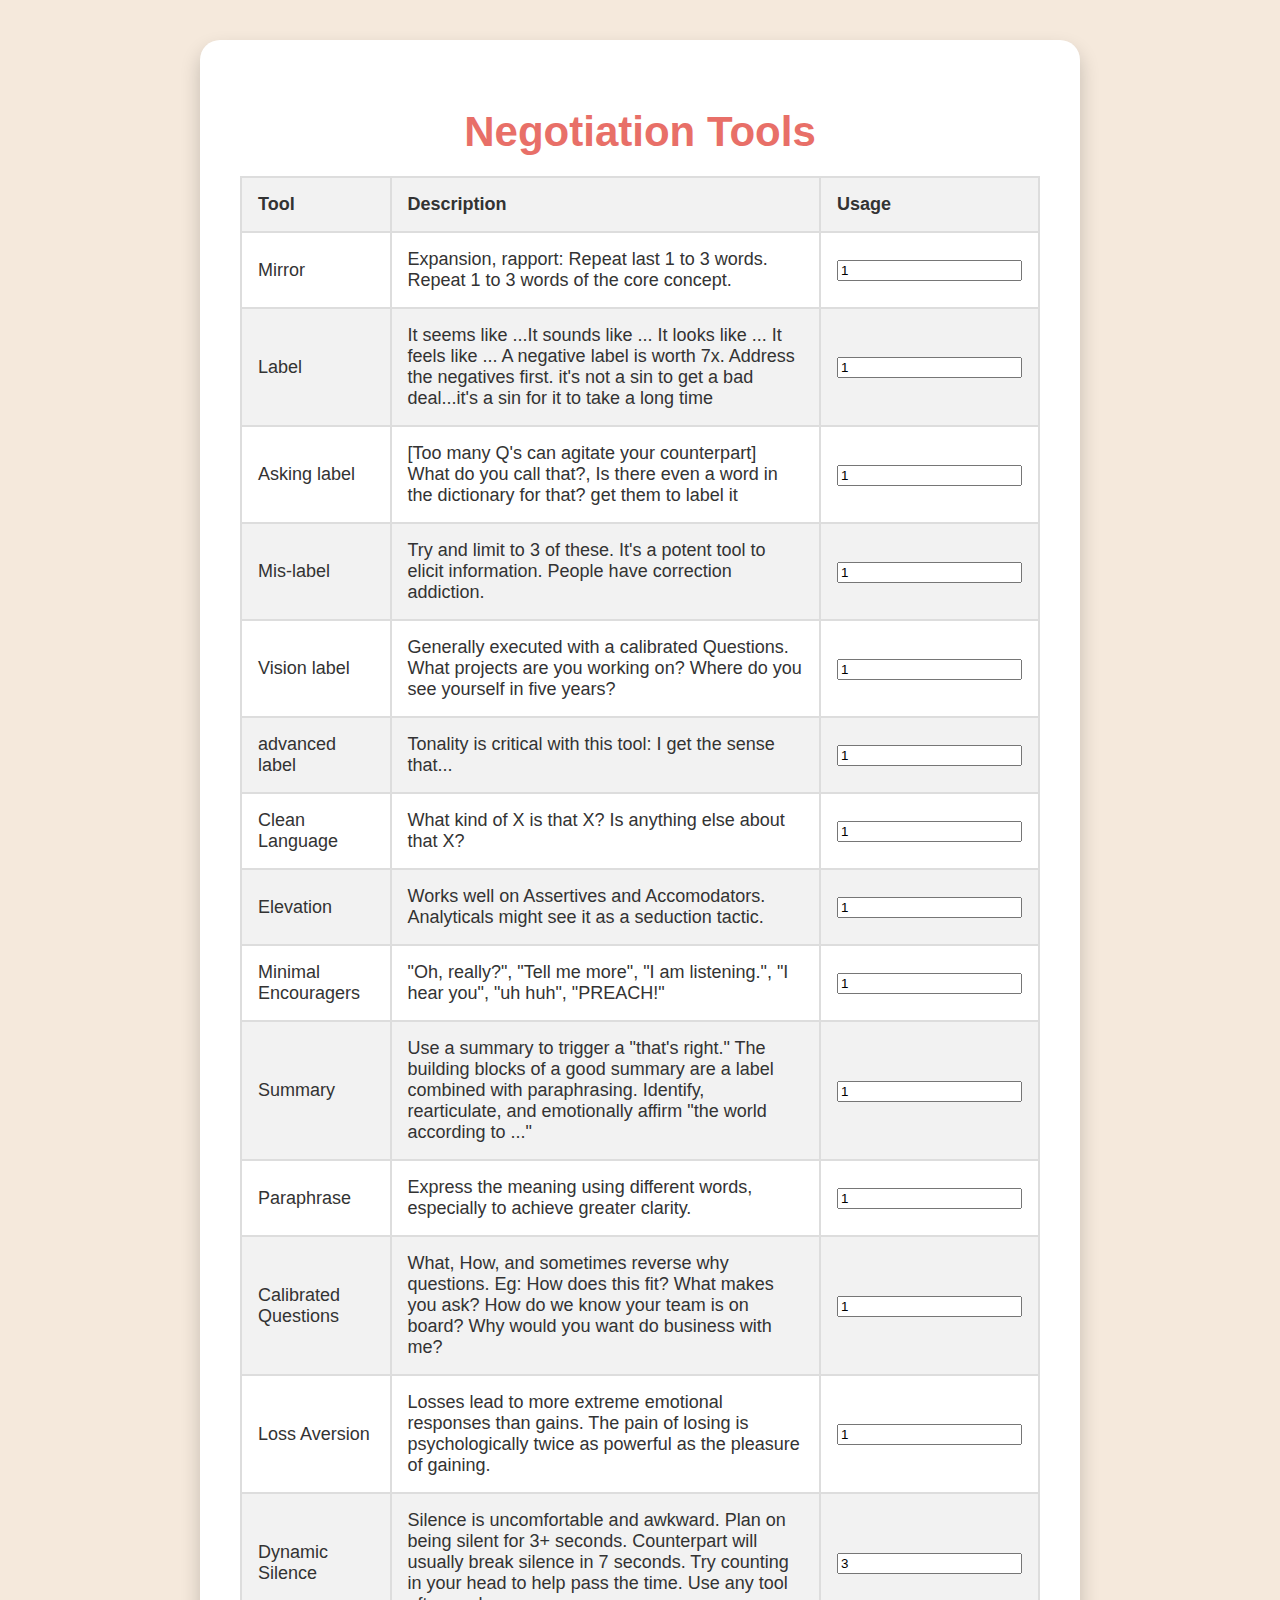
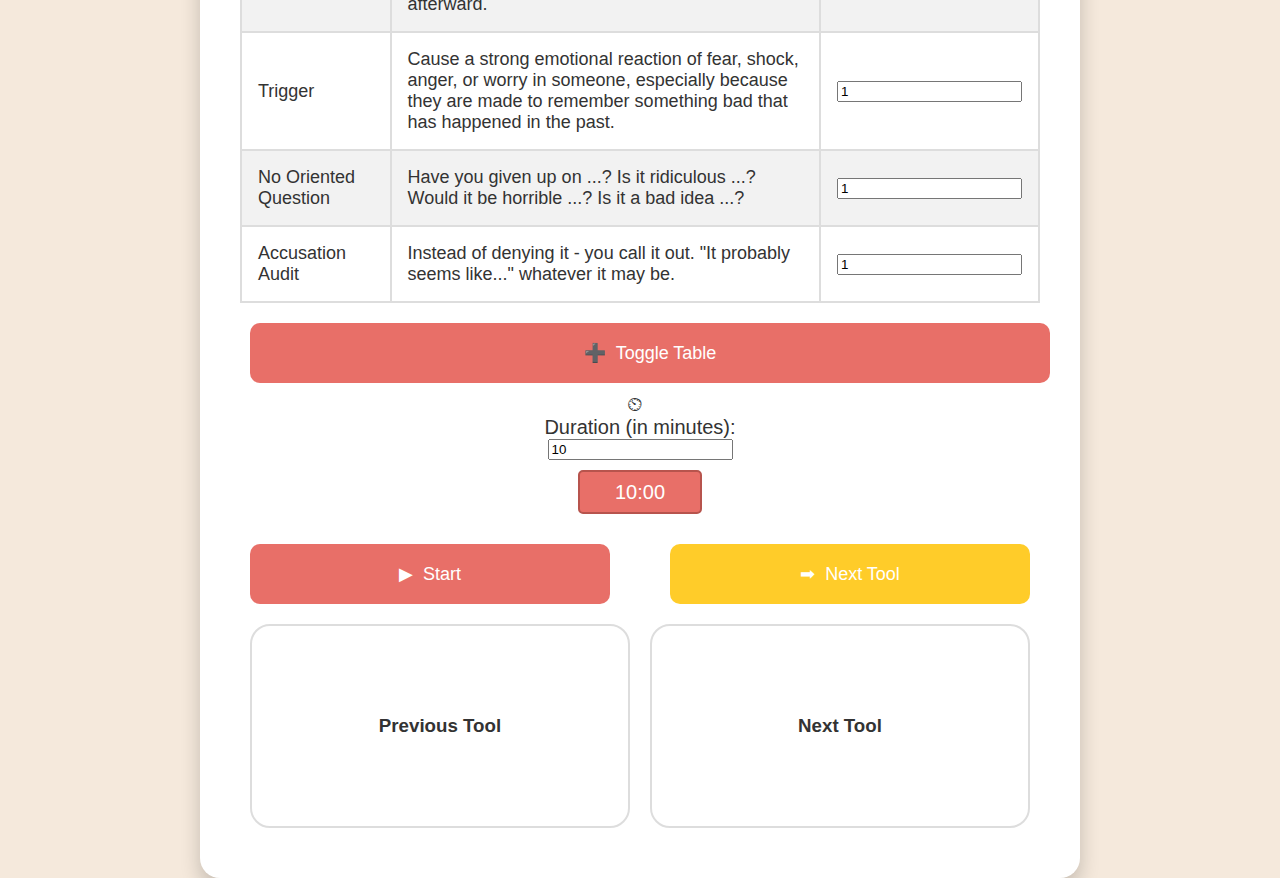
==== website/index.html @ 01fb950c "[NOD-ify13] UI refresh, enhancements to navigating tools." ====
<!DOCTYPE html>
<html lang="en">
<head>
    <meta charset="UTF-8">
    <meta name="viewport" content="width=device-width, initial-scale=1.0">
    <title>Negotiation Tools</title>
    <link rel="icon" href="http://nod-ify.com/nodicon.ico" type="image/x-icon">
    <style>
        body {
            font-family: 'Arial', sans-serif;
            margin: 0;
            padding: 0;
            background-color: #f5e9dc; /* Warm background color */
            color: #333;
            display: flex;
            flex-direction: column;
            align-items: center;
            min-height: 100vh;
        }

        #container {
            width: 90%;
            max-width: 800px;
            padding: 40px;
            background-color: #fff;
            border-radius: 20px; /* Slightly increased border-radius */
            box-shadow: 0 10px 20px rgba(0, 0, 0, 0.2); /* Soft shadow */
            text-align: center;
            margin-top: 40px; /* Increased top margin */
        }

        h1 {
            color: #e86f68; /* Warm title color */
            font-size: 42px; /* Increased title font size */
            margin-bottom: 20px;
        }

        table {
            width: 100%;
            border-collapse: collapse;
            margin: 20px 0;
        }

        th, td {
            border: 2px solid #ddd;
            padding: 16px;
            text-align: left;
            font-size: 18px;
        }

        th {
            background-color: #f2f2f2;
        }

        .large-button {
            width: 45%;
            height: 60px;
            font-size: 18px;
            margin: 10px;
            border: none;
            cursor: pointer;
            border-radius: 10px; /* Rounded corners for buttons */
            color: #fff;
            background-color: #e86f68; /* Warm button color */
            display: flex;
            justify-content: center;
            align-items: center;
            transition: background-color 0.3s ease;
        }

        .large-button:last-child {
            background-color: #ffcc29; /* Warm secondary button color */
        }

        .large-button:hover {
            background-color: #d85751; /* Darker color on hover */
        }

        .icon {
            margin-right: 10px;
        }

        #timerContainer {
            font-size: 20px;
            margin-bottom: 20px;
            display: flex;
            flex-direction: column;
            align-items: center;
        }

        #timer {
            width: 120px;
            height: 40px;
            background-color: #e86f68; /* Warm timer color */
            border: 2px solid #b7544d; /* Slightly darker border */
            border-radius: 5px;
            display: flex;
            justify-content: center;
            align-items: center;
            color: #fff;
            margin-top: 10px;
        }

        #toolsTableBody tr:nth-child(even) {
            background-color: #f2f2f2;
        }

        #tableToggle {
            width: 100%;
            height: 60px;
            font-size: 18px;
            margin: 10px;
            border: none;
            cursor: pointer;
            border-radius: 10px; /* Rounded corners for toggle button */
            color: #fff;
            background-color: #e86f68; /* Warm button color */
            display: flex;
            justify-content: center;
            align-items: center;
            transition: background-color 0.3s ease;
        }

        .tool-frame {
            width: calc(50% - 20px);
            height: 200px;
            margin: 10px;
            border: 2px solid #ddd;
            border-radius: 20px; /* Rounded corners for tool frames */
            display: flex;
            flex-direction: column;
            justify-content: center;
            align-items: center;
        }

        .tool-frame h3 {
            margin: 10px 0;
        }

        .tool-frame p {
            margin: 0;
        }
    </style>
</head>
<body>
    <div id="container">
        <h1>Negotiation Tools</h1>
        <table>
            <thead>
                <tr>
                    <th>Tool</th>
                    <th>Description</th>
                    <th>Usage</th>
                </tr>
            </thead>
            <tbody id="toolsTableBody">
                <!-- Rows will be added by the script -->
            </tbody>
        </table>
        <button id="tableToggle" onclick="toggleTable()"><div class="icon">➕</div> Toggle Table</button>
        <div id="timerContainer">
            <div class="icon">⏲</div> Duration (in minutes): <input type="number" id="duration" value="10">
            <div id="timer">10:00</div>
        </div>
        <div style="display: flex; justify-content: space-between; width: 100%;">
            <button onclick="initializeToolsAndStartTimer()" class="large-button"><div class="icon">▶</div> Start</button>
            <button onclick="getNextTool()" class="large-button" id="nextToolButton" disabled=""><div class="icon">➡</div> Next Tool</button>
        </div>
        <div id="tool"></div>
        <div style="display: flex; justify-content: space-between;">
            <div class="tool-frame" id="previousToolFrame">
                <h3>Previous Tool</h3>
                <p id="previousTool"></p>
            </div>
            <div class="tool-frame" id="nextToolFrame">
                <h3>Next Tool</h3>
                <p id="nextTool"></p>
            </div>
        </div>
    </div>

    <script>
        // JavaScript functions for your functionality can go here
        let tableVisible = true;

        function toggleTable() {
            const table = document.querySelector('table');
            if (tableVisible) {
                table.style.display = 'none';
                tableVisible = false;
                document.getElementById('tableToggle').innerHTML = '<div class="icon">➖</div> Toggle Table';
            } else {
                table.style.display = 'table';
                tableVisible = true;
                document.getElementById('tableToggle').innerHTML = '<div class="icon">➕</div> Toggle Table';
            }
        }
    </script>

    <script>
        const tools = [
            { name: 'Mirror', description: 'Expansion, rapport: Repeat last 1 to 3 words. Repeat 1 to 3 words of the core concept.' },
            { name: 'Label', description: 'It seems like ...It sounds like ... It looks like ... It feels like ... A negative label is worth 7x. Address the negatives first. it\'s not a sin to get a bad deal...it\'s a sin for it to take a long time' },
            { name: 'Asking label', description: '[Too many Q\'s can agitate your counterpart] What do you call that?, Is there even a word in the dictionary for that? get them to label it'},
            { name: 'Mis-label', description: 'Try and limit to 3 of these. It\'s a potent tool to elicit information. People have correction addiction.'},
            { name: 'Vision label', description: 'Generally executed with a calibrated Questions. What projects are you working on? Where do you see yourself in five years?'},
            { name: 'advanced label', description: 'Tonality is critical with this tool: I get the sense that...'}, 
            { name: 'Clean Language', description: 'What kind of X is that X? Is anything else about that X?' },
            { name: 'Elevation', description: 'Works well on Assertives and Accomodators. Analyticals might see it as a seduction tactic.' },
            { name: 'Minimal Encouragers', description: '"Oh, really?", "Tell me more", "I am listening.", "I hear you", "uh huh", "PREACH!"'},
            { name: 'Summary', description: 'Use a summary to trigger a "that\'s right." The building blocks of a good summary are a label combined with paraphrasing. Identify, rearticulate, and emotionally affirm "the world according to ..."' },
            { name: 'Paraphrase', description: 'Express the meaning using different words, especially to achieve greater clarity.' },
            { name: 'Calibrated Questions', description: 'What, How, and sometimes reverse why questions. Eg: How does this fit? What makes you ask? How do we know your team is on board? Why would you want do business with me?' },
            { name: 'Loss Aversion', description: 'Losses lead to more extreme emotional responses than gains. The pain of losing is psychologically twice as powerful as the pleasure of gaining.' },
            { name: 'Dynamic Silence', description: 'Silence is uncomfortable and awkward. Plan on being silent for 3+ seconds. Counterpart will usually break silence in 7 seconds. Try counting in your head to help pass the time. Use any tool afterward.' },
            { name: 'Trigger', description: 'Cause a strong emotional reaction of fear, shock, anger, or worry in someone, especially because they are made to remember something bad that has happened in the past.' },
            { name: 'No Oriented Question', description: 'Have you given up on ...? Is it ridiculous ...? Would it be horrible ...? Is it a bad idea ...?' },
            { name: 'Accusation Audit', description: 'Instead of denying it - you call it out. "It probably seems like..." whatever it may be.' }
        ];

        function displayToolsInTable() {
            const tbody = document.getElementById('toolsTableBody');
            tools.forEach(tool => {
                const row = document.createElement('tr');
                const nameCell = document.createElement('td');
                const descCell = document.createElement('td');
                const countCell = document.createElement('td');
                const input = document.createElement('input');

                input.type = 'number';
                input.value = tool.name === 'Dynamic Silence' ? 3 : 1;
                input.id = tool.name.replace(/ /g, '_');

                nameCell.textContent = tool.name;
                descCell.textContent = tool.description;
                countCell.appendChild(input);

                row.appendChild(nameCell);
                row.appendChild(descCell);
                row.appendChild(countCell);

                tbody.appendChild(row);
            });
        }

        let currentTools = [];
        let usedTools = [];
        let timer = null;
        let endTime = null;

        function initializeToolsAndStartTimer() {
            resetCurrentTools();

            const duration = parseInt(document.getElementById('duration').value);
            endTime = Date.now() + duration * 60 * 1000; // Convert to milliseconds
            timer = setInterval(updateTimer, 1000);

            document.getElementById("nextToolButton").disabled = false;
            getNextTool(); // Display the first tool when starting
        }

        function resetCurrentTools() {
            currentTools = [];
            tools.forEach(tool => {
                const toolCount = parseInt(document.getElementById(tool.name.replace(/ /g, '_')).value);
                for (let i = 0; i < toolCount; i++) {
                    currentTools.push(tool);
                }
            });

            // Shuffle currentTools array for randomness
            for (let i = currentTools.length - 1; i > 0; i--) {
                const j = Math.floor(Math.random() * (i + 1));
                [currentTools[i], currentTools[j]] = [currentTools[j], currentTools[i]];
            }
        }

        function getNextTool() {
            if (currentTools.length === 0) {
                resetCurrentTools();
            }

            if (Date.now() > endTime) {
                clearInterval(timer);
                document.getElementById('tool').innerHTML = '<h2>Session complete!</h2>';
                document.getElementById('timer').innerHTML = 'Time left: 00:00';
                document.getElementById("nextToolButton").disabled = true;
                return;
            }

            const nextTool = currentTools.pop();
            const currentTool = document.getElementById('tool').innerHTML;
            usedTools.push(currentTool);
            displayTool(nextTool);
            document.getElementById('previousTool').innerHTML = currentTool;
            if (currentTools.length > 0) {
                document.getElementById('nextTool').innerHTML = currentTools[currentTools.length - 1].name;
            } else {
                document.getElementById('nextTool').innerHTML = "No tools left";
            }
        }

        function displayTool(tool) {
            document.getElementById('tool').innerHTML = `
                <h2>${tool.name}</h2>
                <p>${tool.description}</p>
            `;
        }

        function updateTimer() {
            const timeLeft = endTime - Date.now();
            if (timeLeft <= 0) {
                clearInterval(timer);
                document.getElementById('tool').innerHTML = '<h2>Session complete!</h2>';
                document.getElementById('timer').innerHTML = 'Time left: 00:00';
                document.getElementById("nextToolButton").disabled = true;
                return;
            }

            const minutesLeft = Math.floor(timeLeft / (60 * 1000));
            const secondsLeft = Math.floor((timeLeft % (60 * 1000)) / 1000);

            document.getElementById('timer').textContent = `Time left: ${String(minutesLeft).padStart(2, '0')}:${String(secondsLeft).padStart(2, '0')}`;
        }

        displayToolsInTable();
    </script>
</body>
</html>
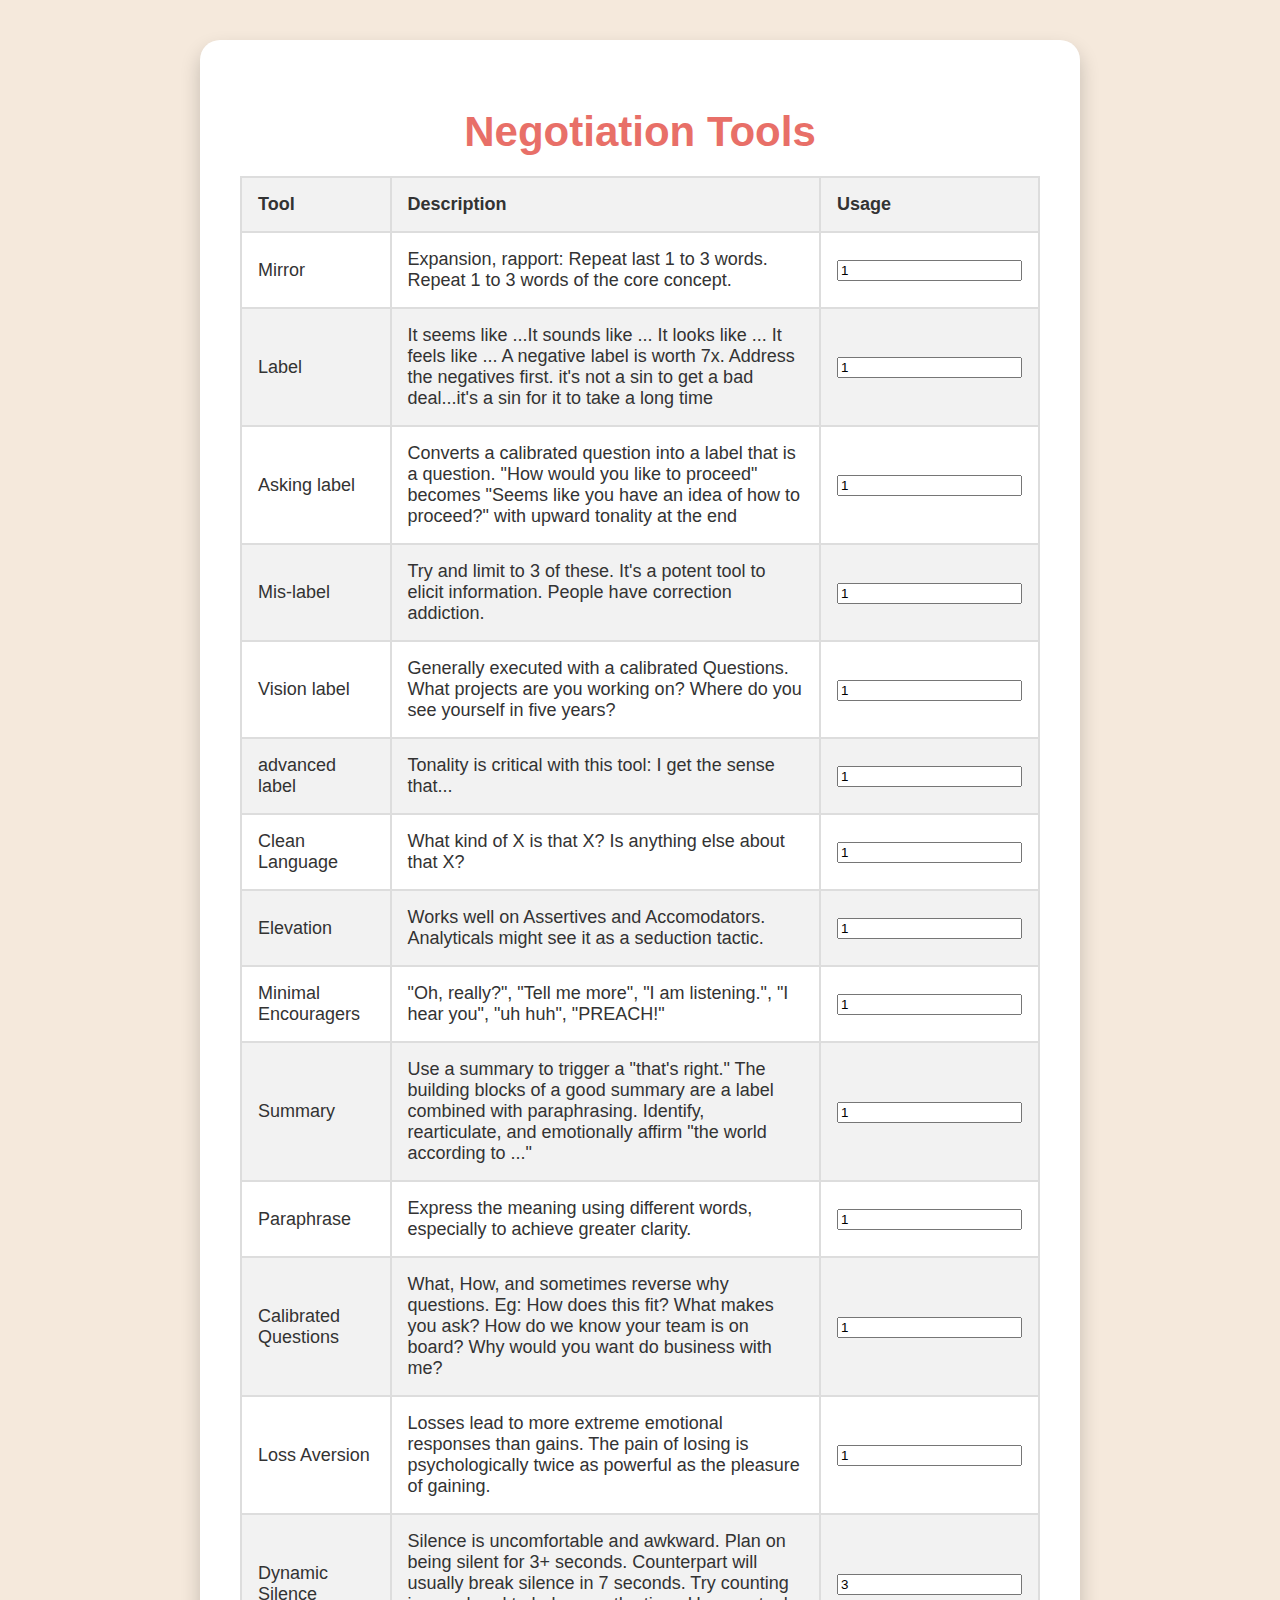
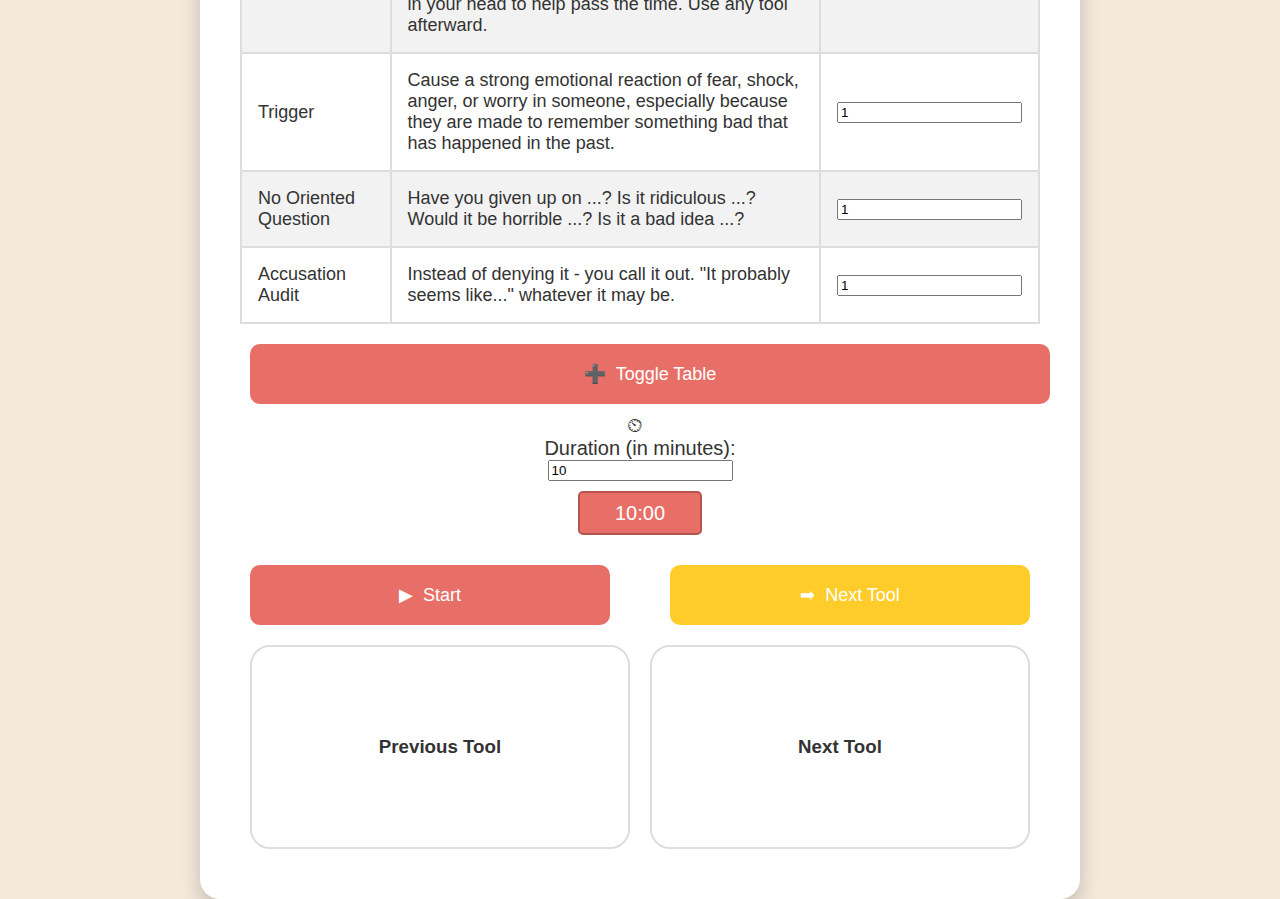
==== commit 8b22f153: "Update index.html" ====
--- a/website/index.html
+++ b/website/index.html
@@ -201,7 +201,7 @@
         const tools = [
             { name: 'Mirror', description: 'Expansion, rapport: Repeat last 1 to 3 words. Repeat 1 to 3 words of the core concept.' },
             { name: 'Label', description: 'It seems like ...It sounds like ... It looks like ... It feels like ... A negative label is worth 7x. Address the negatives first. it\'s not a sin to get a bad deal...it\'s a sin for it to take a long time' },
-            { name: 'Asking label', description: '[Too many Q\'s can agitate your counterpart] What do you call that?, Is there even a word in the dictionary for that? get them to label it'},
+            { name: 'Asking label', description: 'Converts a calibrated question into a label that is a question. \"How would you like to proceed\" becomes "Seems like you have an idea of how to proceed?\" with upward tonality at the end'},
             { name: 'Mis-label', description: 'Try and limit to 3 of these. It\'s a potent tool to elicit information. People have correction addiction.'},
             { name: 'Vision label', description: 'Generally executed with a calibrated Questions. What projects are you working on? Where do you see yourself in five years?'},
             { name: 'advanced label', description: 'Tonality is critical with this tool: I get the sense that...'}, 
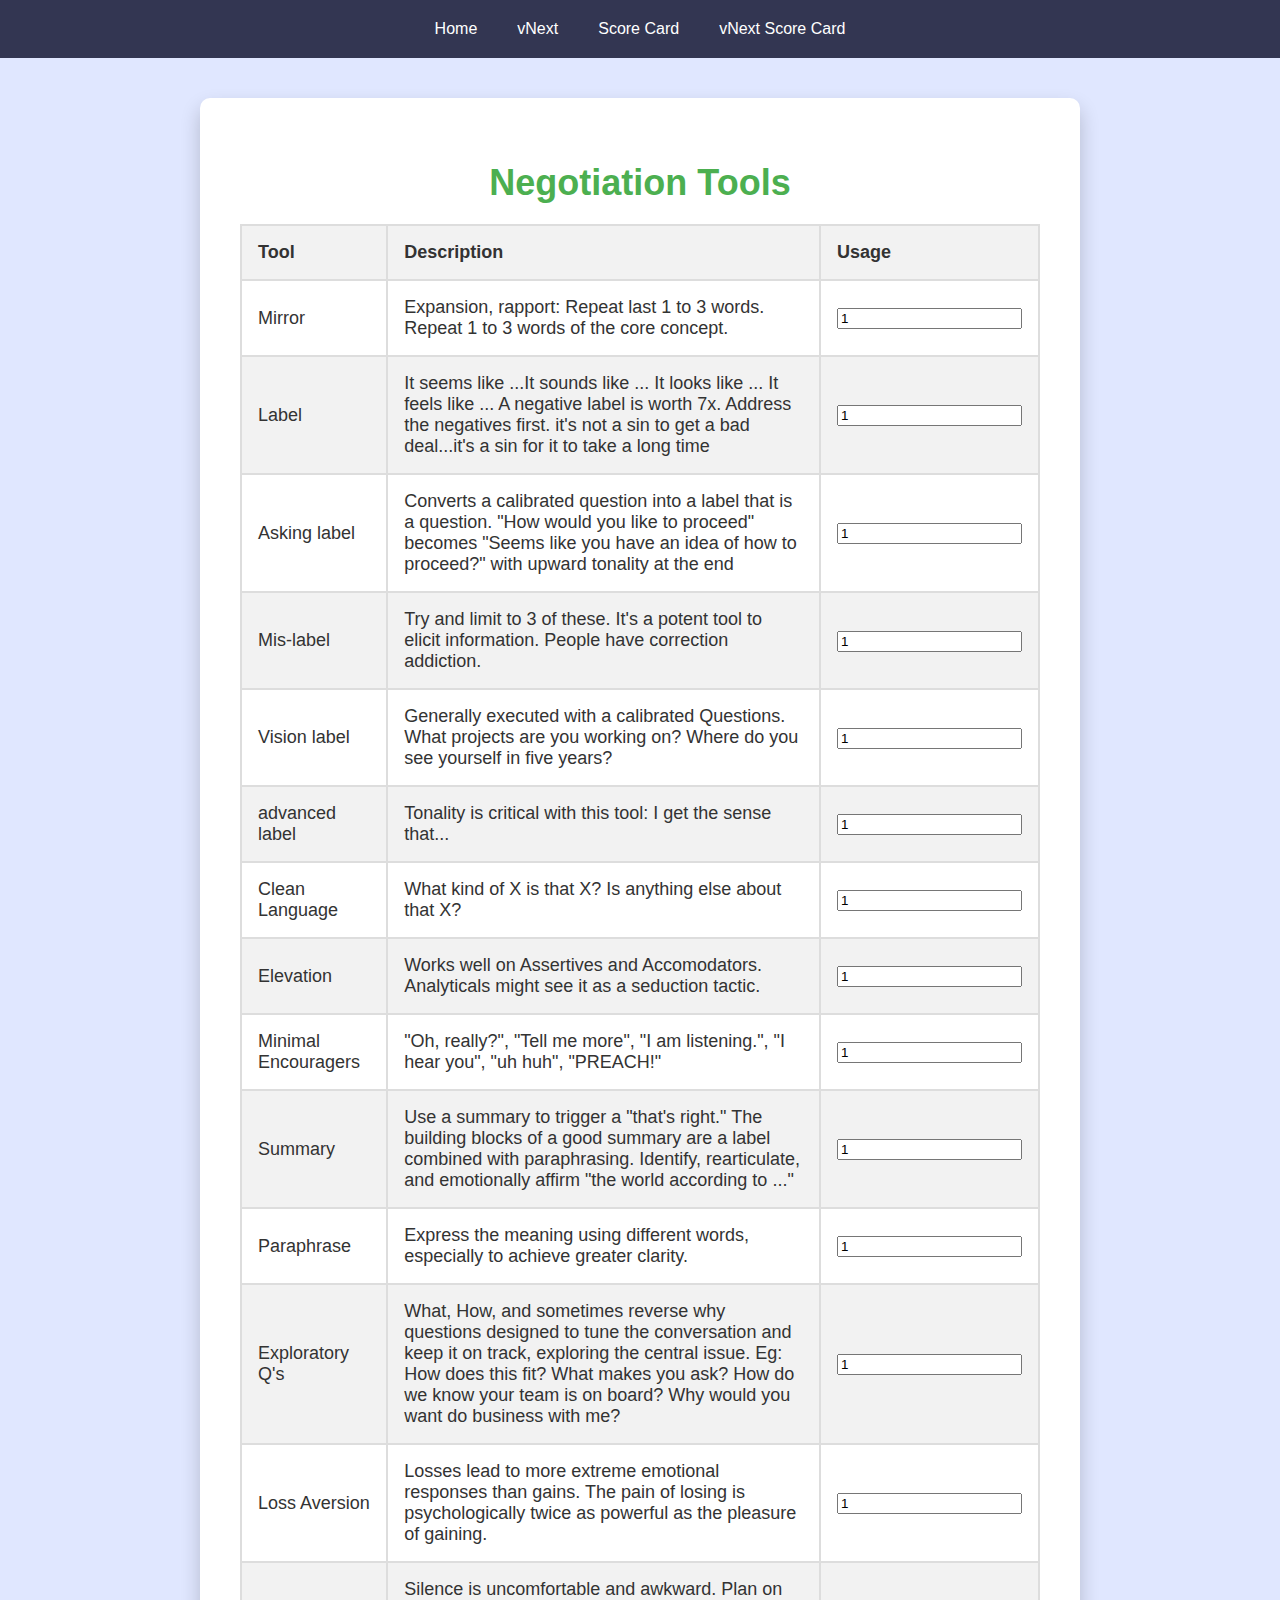
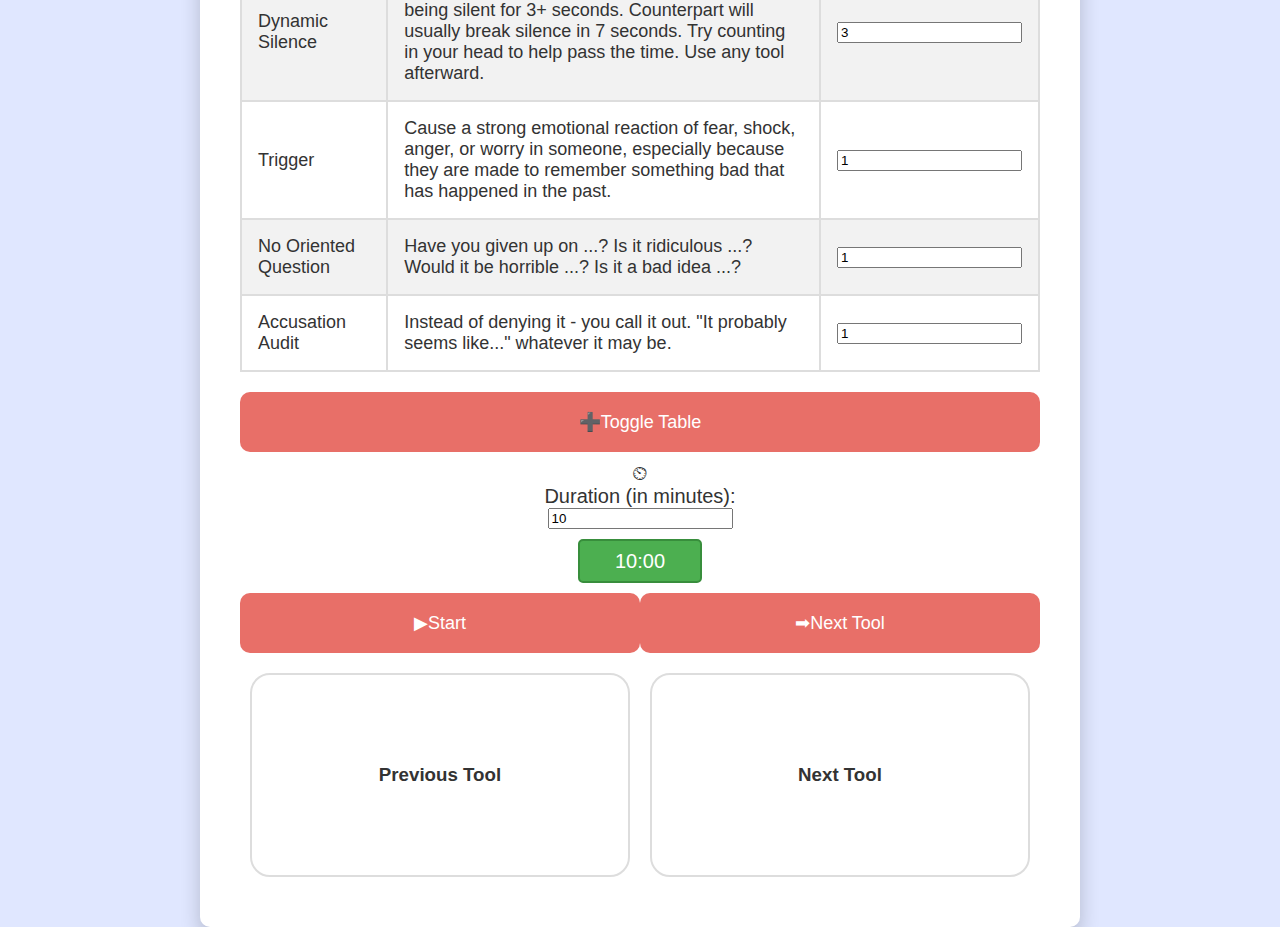
==== commit e22255bc: "[NOD-IFY23] Release v3.2. Added Resources.html file to vNext" ====
--- a/website/index.html
+++ b/website/index.html
@@ -4,145 +4,16 @@
     <meta charset="UTF-8">
     <meta name="viewport" content="width=device-width, initial-scale=1.0">
     <title>Negotiation Tools</title>
-    <link rel="icon" href="http://nod-ify.com/nodicon.ico" type="image/x-icon">
-    <style>
-        body {
-            font-family: 'Arial', sans-serif;
-            margin: 0;
-            padding: 0;
-            background-color: #f5e9dc; /* Warm background color */
-            color: #333;
-            display: flex;
-            flex-direction: column;
-            align-items: center;
-            min-height: 100vh;
-        }
-
-        #container {
-            width: 90%;
-            max-width: 800px;
-            padding: 40px;
-            background-color: #fff;
-            border-radius: 20px; /* Slightly increased border-radius */
-            box-shadow: 0 10px 20px rgba(0, 0, 0, 0.2); /* Soft shadow */
-            text-align: center;
-            margin-top: 40px; /* Increased top margin */
-        }
-
-        h1 {
-            color: #e86f68; /* Warm title color */
-            font-size: 42px; /* Increased title font size */
-            margin-bottom: 20px;
-        }
-
-        table {
-            width: 100%;
-            border-collapse: collapse;
-            margin: 20px 0;
-        }
-
-        th, td {
-            border: 2px solid #ddd;
-            padding: 16px;
-            text-align: left;
-            font-size: 18px;
-        }
-
-        th {
-            background-color: #f2f2f2;
-        }
-
-        .large-button {
-            width: 45%;
-            height: 60px;
-            font-size: 18px;
-            margin: 10px;
-            border: none;
-            cursor: pointer;
-            border-radius: 10px; /* Rounded corners for buttons */
-            color: #fff;
-            background-color: #e86f68; /* Warm button color */
-            display: flex;
-            justify-content: center;
-            align-items: center;
-            transition: background-color 0.3s ease;
-        }
-
-        .large-button:last-child {
-            background-color: #ffcc29; /* Warm secondary button color */
-        }
-
-        .large-button:hover {
-            background-color: #d85751; /* Darker color on hover */
-        }
-
-        .icon {
-            margin-right: 10px;
-        }
-
-        #timerContainer {
-            font-size: 20px;
-            margin-bottom: 20px;
-            display: flex;
-            flex-direction: column;
-            align-items: center;
-        }
-
-        #timer {
-            width: 120px;
-            height: 40px;
-            background-color: #e86f68; /* Warm timer color */
-            border: 2px solid #b7544d; /* Slightly darker border */
-            border-radius: 5px;
-            display: flex;
-            justify-content: center;
-            align-items: center;
-            color: #fff;
-            margin-top: 10px;
-        }
-
-        #toolsTableBody tr:nth-child(even) {
-            background-color: #f2f2f2;
-        }
-
-        #tableToggle {
-            width: 100%;
-            height: 60px;
-            font-size: 18px;
-            margin: 10px;
-            border: none;
-            cursor: pointer;
-            border-radius: 10px; /* Rounded corners for toggle button */
-            color: #fff;
-            background-color: #e86f68; /* Warm button color */
-            display: flex;
-            justify-content: center;
-            align-items: center;
-            transition: background-color 0.3s ease;
-        }
-
-        .tool-frame {
-            width: calc(50% - 20px);
-            height: 200px;
-            margin: 10px;
-            border: 2px solid #ddd;
-            border-radius: 20px; /* Rounded corners for tool frames */
-            display: flex;
-            flex-direction: column;
-            justify-content: center;
-            align-items: center;
-        }
-
-        .tool-frame h3 {
-            margin: 10px 0;
-        }
-
-        .tool-frame p {
-            margin: 0;
-        }
-    </style>
+    <link rel="icon" href="includes/nodicon.ico" type="image/x-icon">
+    <link rel="stylesheet" type="text/css" href="includes/styles.css">
 </head>
 <body>
+    <div id="navbar">
+        <a href="index.html">Home</a>
+        <a href="vNext.html">vNext</a>
+        <a href="ScoreCard.html">Score Card</a>
+        <a href="vNextScoreCard.html">vNext Score Card</a>
+    </div>
     <div id="container">
         <h1>Negotiation Tools</h1>
         <table>
@@ -210,7 +81,7 @@
             { name: 'Minimal Encouragers', description: '"Oh, really?", "Tell me more", "I am listening.", "I hear you", "uh huh", "PREACH!"'},
             { name: 'Summary', description: 'Use a summary to trigger a "that\'s right." The building blocks of a good summary are a label combined with paraphrasing. Identify, rearticulate, and emotionally affirm "the world according to ..."' },
             { name: 'Paraphrase', description: 'Express the meaning using different words, especially to achieve greater clarity.' },
-            { name: 'Calibrated Questions', description: 'What, How, and sometimes reverse why questions. Eg: How does this fit? What makes you ask? How do we know your team is on board? Why would you want do business with me?' },
+            { name: 'Exploratory Q\'s', description: 'What, How, and sometimes reverse why questions designed to tune the conversation and keep it on track, exploring the central issue. Eg: How does this fit? What makes you ask? How do we know your team is on board? Why would you want do business with me?' },
             { name: 'Loss Aversion', description: 'Losses lead to more extreme emotional responses than gains. The pain of losing is psychologically twice as powerful as the pleasure of gaining.' },
             { name: 'Dynamic Silence', description: 'Silence is uncomfortable and awkward. Plan on being silent for 3+ seconds. Counterpart will usually break silence in 7 seconds. Try counting in your head to help pass the time. Use any tool afterward.' },
             { name: 'Trigger', description: 'Cause a strong emotional reaction of fear, shock, anger, or worry in someone, especially because they are made to remember something bad that has happened in the past.' },
--- a/website/includes/styles.css
+++ b/website/includes/styles.css
@@ -0,0 +1,160 @@
+body {
+    font-family: 'Arial', sans-serif;
+    margin: 0;
+    padding: 0;
+    background-color: #e0e7ff; /* Light blue, calming and conducive to learning */
+    color: #333;
+    display: flex;
+    flex-direction: column;
+    align-items: center;
+    min-height: 100vh;
+}
+@media print {
+    body * {
+        display: none !important; /* Hide all elements by default */
+    }
+    #printSection, #printSection * {
+        display: block !important; /* Display only the print section and its children */
+        visibility: visible !important;
+    }
+    #printSection {
+        position: relative; /* Use relative instead of fixed or absolute to keep natural flow */
+        width: 100%; /* Fit to page width */
+        height: auto; /* Adjust height automatically */
+        overflow: visible; /* Ensure no content is hidden */
+        page-break-after: auto; /* Allows automatic page breaks after the section if needed */
+    }
+    #printSection * {
+        page-break-inside: avoid; /* Avoid breaking pages inside elements of the print section */
+    }
+    #printSection, #printSection * {
+        page-break-before: avoid; /* Adjust or remove this if it's causing issues */
+        page-break-after: avoid; /* Adjust or remove this if it's causing issues */
+        page-break-inside: avoid;
+    }
+}
+
+#navbar {
+    width: 100%;
+    background-color: #333652; /* Dark blue-gray, provides good contrast for readability */
+    color: #fff;
+    display: flex;
+    justify-content: center;
+    padding: 10px 0;
+}
+
+#navbar a {
+    color: #fff;
+    padding: 10px 20px;
+    text-decoration: none;
+    transition: background-color 0.3s;
+}
+
+#navbar a:hover {
+    background-color: #454c75; /* Slightly lighter shade for hover effect */
+}
+
+#overallImpressions {
+    width: 100%; /* Maximizes the width to the container size */
+    height: 300px; /* Significantly increases the height */
+    padding: 10px; /* Adds some internal padding for text */
+    box-sizing: border-box; /* Includes padding in the height and width */
+}
+
+#container {
+    width: 90%;
+    max-width: 800px;
+    padding: 40px;
+    background-color: #fff;
+    border-radius: 10px;
+    box-shadow: 0 10px 20px rgba(0, 0, 0, 0.2);
+    text-align: center;
+    margin-top: 40px;
+}
+
+h1 {
+    color: #4CAF50;
+    font-size: 36px;
+    margin-bottom: 20px;
+}
+
+table {
+    width: 100%;
+    border-collapse: collapse;
+    margin: 20px 0;
+}
+
+th, td {
+    border: 2px solid #ddd;
+    padding: 16px;
+    text-align: left;
+    font-size: 18px;
+}
+
+th {
+    background-color: #f2f2f2;
+}
+
+.large-button, #tableToggle {
+    width: 100%;
+    height: 60px;
+    font-size: 18px;
+    margin: 10px 0;
+    border: none;
+    cursor: pointer;
+    border-radius: 10px;
+    color: #fff;
+    background-color: #e86f68;
+    display: flex;
+    justify-content: center;
+    align-items: center;
+    transition: background-color 0.3s ease;
+}
+
+.large-button:hover, #tableToggle:hover {
+    background-color: #d85751;
+}
+
+#timerContainer {
+    font-size: 20px;
+    display: flex;
+    flex-direction: column;
+    align-items: center;
+}
+
+#timer {
+    width: 120px;
+    height: 40px;
+    background-color: #4CAF50;
+    border: 2px solid #388E3C;
+    border-radius: 5px;
+    display: flex;
+    justify-content: center;
+    align-items: center;
+    color: #fff;
+    margin-top: 10px;
+}
+
+#toolsTableBody tr:nth-child(even) {
+    background-color: #f2f2f2;
+}
+
+.tool-frame {
+    width: calc(50% - 20px);
+    height: 200px;
+    margin: 10px;
+    border: 2px solid #ddd;
+    border-radius: 20px;
+    display: flex;
+    flex-direction: column;
+    justify-content: center;
+    align-items: center;
+}
+
+.tool-frame h3 {
+    margin: 10px 0;
+}
+
+.tool-frame p {
+    margin: 0;
+}
